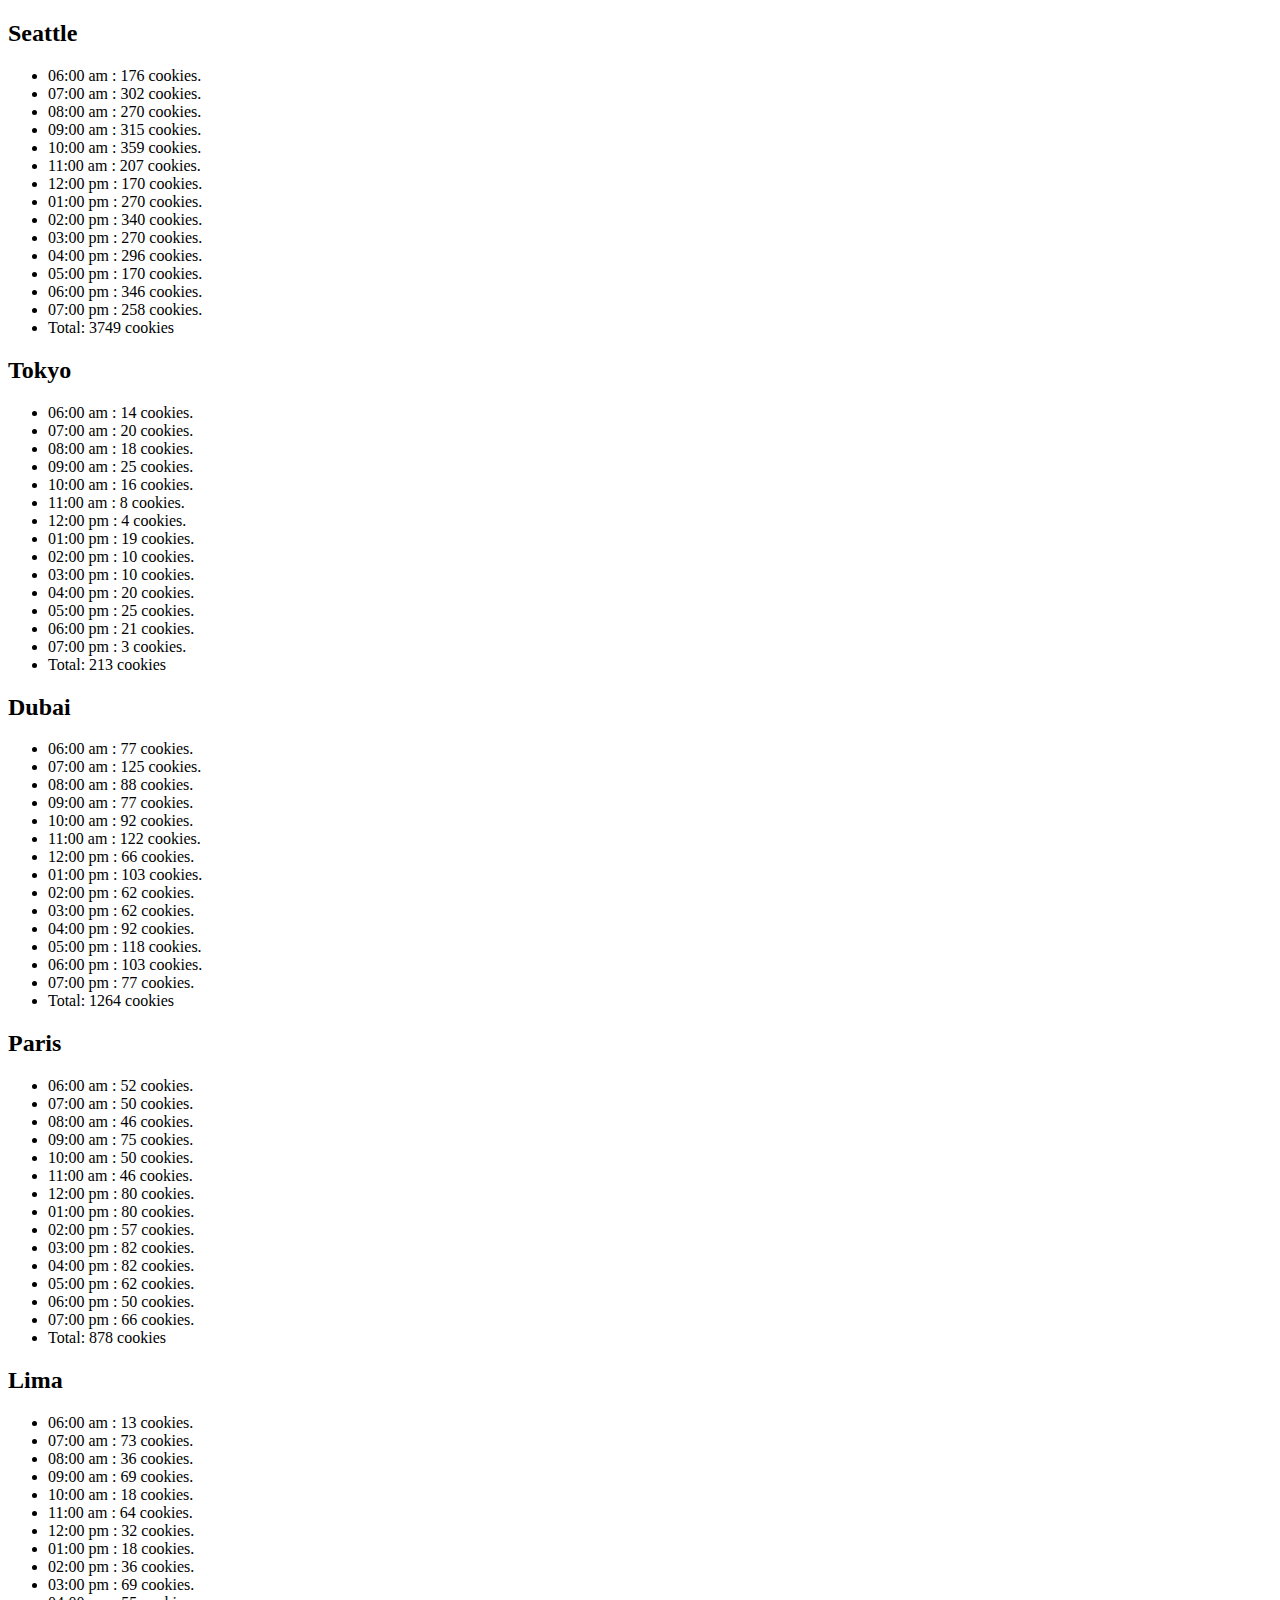
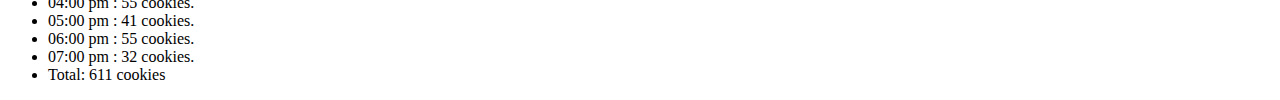
==== sales.html @ 07bd9484 "fixing html from index to sales" ====
<!DOCTYPE html>
<html lang="en">
<head>
    <meta charset="UTF-8">
    <meta http-equiv="X-UA-Compatible" content="IE=edge">
    <meta name="viewport" content="width=device-width, initial-scale=1.0">
    <title>Document</title>
</head>
<body>

    <section id="root"></section>
    <script src="js/app.js"></script>
    
</body>
</html>
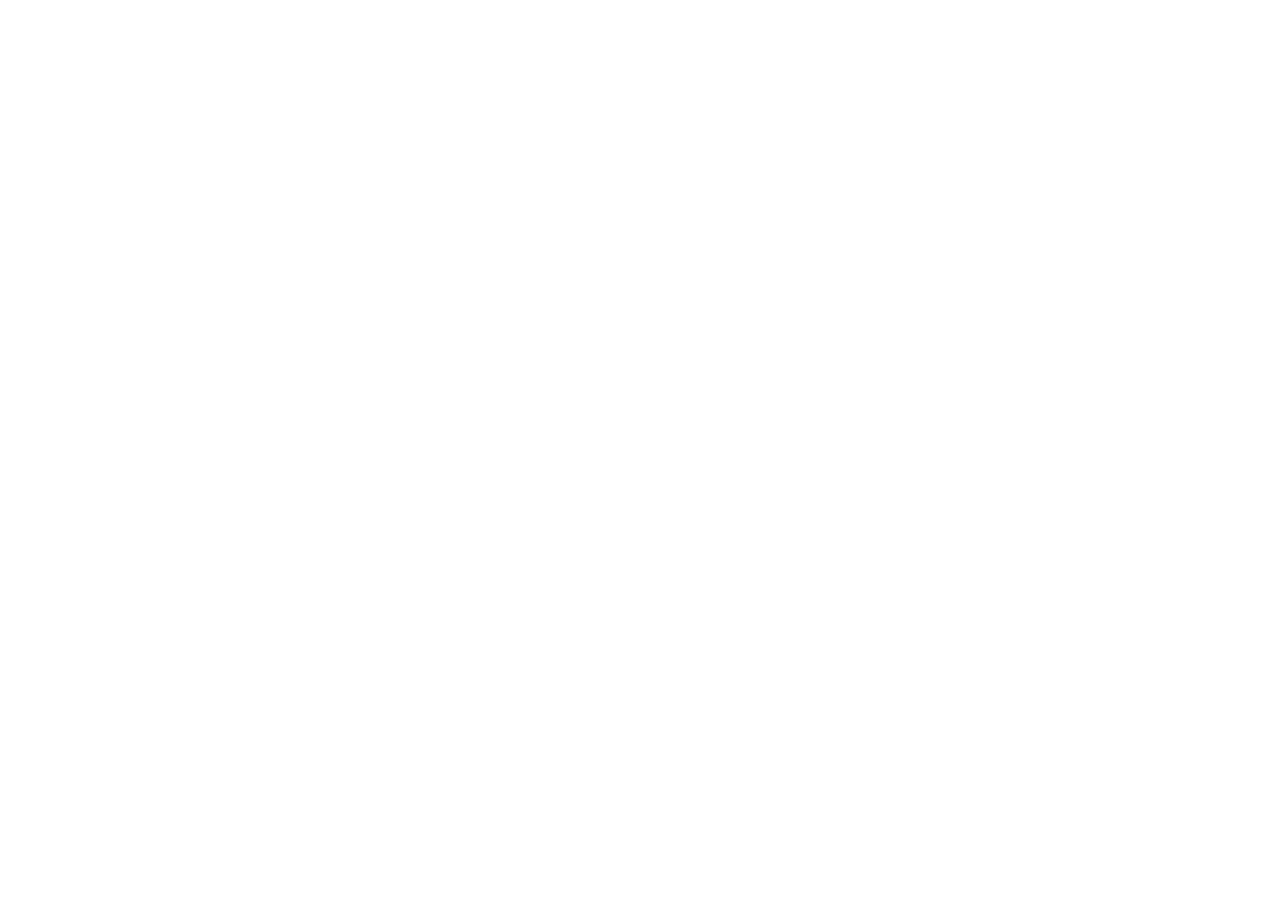
==== commit febc26b7: "lab 07" ====
--- a/sales.html
+++ b/sales.html
@@ -3,13 +3,16 @@
 <head>
     <meta charset="UTF-8">
     <meta http-equiv="X-UA-Compatible" content="IE=edge">
+   
     <meta name="viewport" content="width=device-width, initial-scale=1.0">
+    <link rel="stylesheet" href="css/style.css">
     <title>Document</title>
+
 </head>
 <body>
 
     <section id="root"></section>
-    <script src="js/app.js"></script>
+    <script src="app.js"></script>
     
 </body>
 </html>--- a/css/style.css
+++ b/css/style.css
@@ -0,0 +1,14 @@
+* {
+    font-family: Arial, sans-serif;
+  }
+  img {
+    width: 100px;
+  }
+  table,
+  th,
+  td {
+    border: 1px solid red;
+  }
+  #hi {
+    color: red;
+  }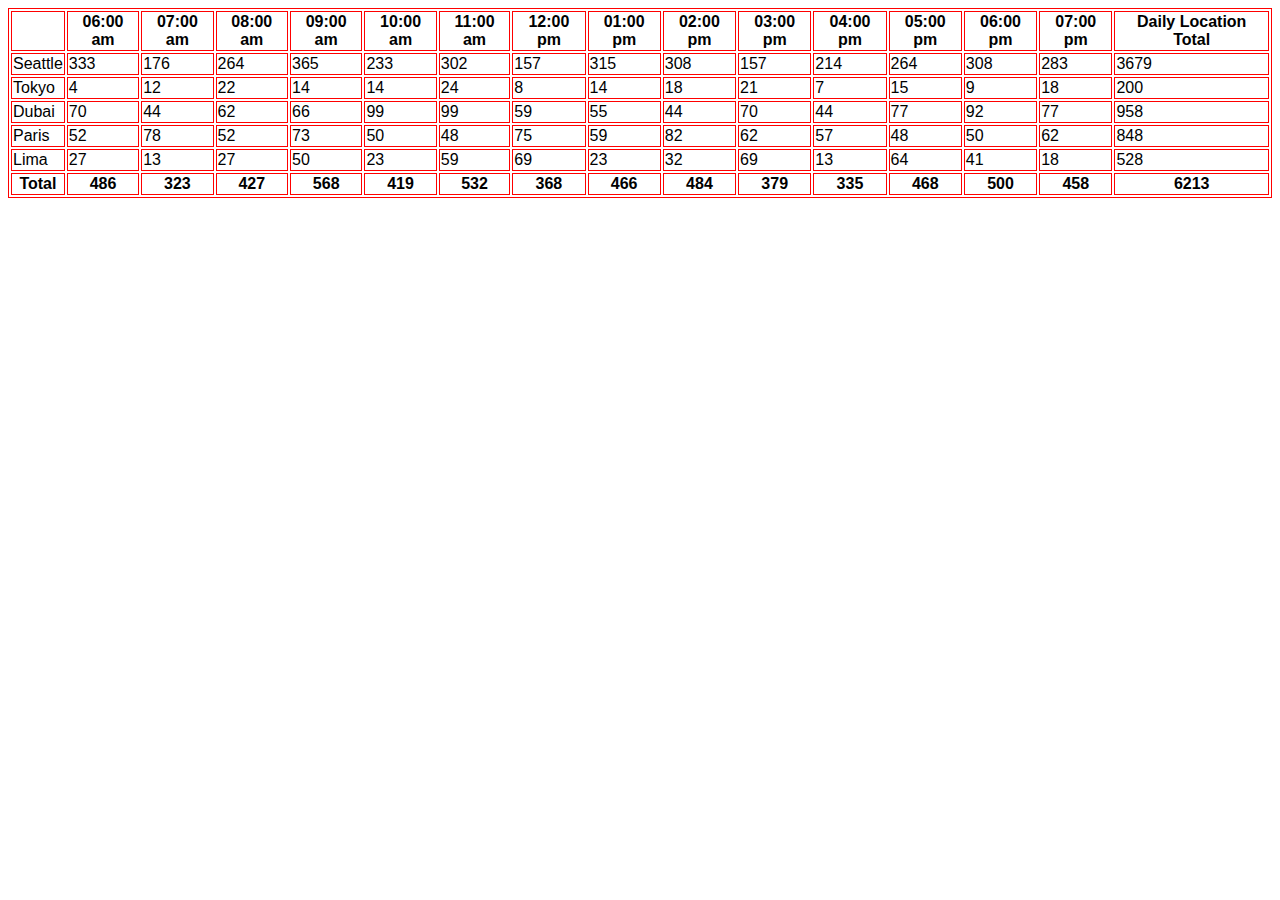
==== commit f1d5d236: "lab 07" ====
--- a/sales.html
+++ b/sales.html
@@ -12,7 +12,7 @@
 <body>
 
     <section id="root"></section>
-    <script src="app.js"></script>
+    <script src="js/app.js"></script>
     
 </body>
 </html>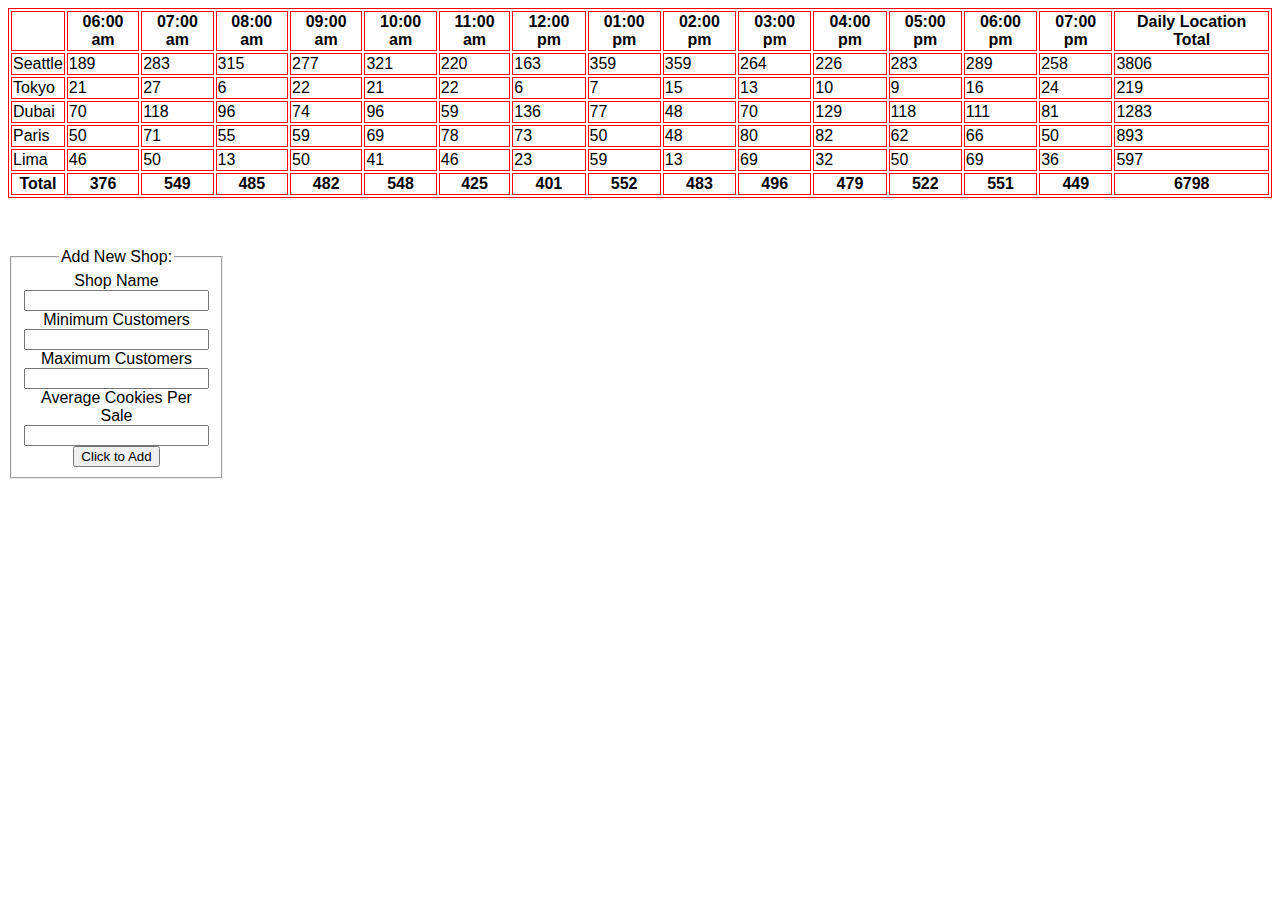
==== commit dbb7615a: "adding Forms to the project" ====
--- a/sales.html
+++ b/sales.html
@@ -12,7 +12,35 @@
 <body>
 
     <section id="root"></section>
-    <script src="js/app.js"></script>
+    <section id="from__container">
+      
+        <form id="addNewShop">
+            <fieldset>
+                <legend>Add New Shop:</legend>
+
+                <label for="name">Shop Name</label>
+                <input type="text" id="name" name="name" required>
+
+                <label for="min-customers">Minimum Customers</label>
+                <input type="number" min="0" step="any" id="min-customers" name="min-customers" required>
+                
+
+                <label for="max-customers">Maximum Customers</label>
+                <input type="number" min="0" step="any" id="max-customers" name="max-customers" required>
+
+                <label for="average-cookies">Average Cookies Per Sale</label>
+                <input type="number" min="0" step="any" id="average-cookies" name="average-cookies" required>
+
+                <button type="submit" id="submit">Click to Add</button>
+                
+
+            </fieldset>
+        </form>
+
+            
+
+    </section>
+    <script src="app.js"></script>
     
 </body>
 </html>--- a/css/style.css
+++ b/css/style.css
@@ -11,4 +11,11 @@
   }
   #hi {
     color: red;
-  }+  }
+ Form {
+    text-align: center;
+    padding-top: 50px;
+    width: 10%;
+    float:inherit;
+ 
+}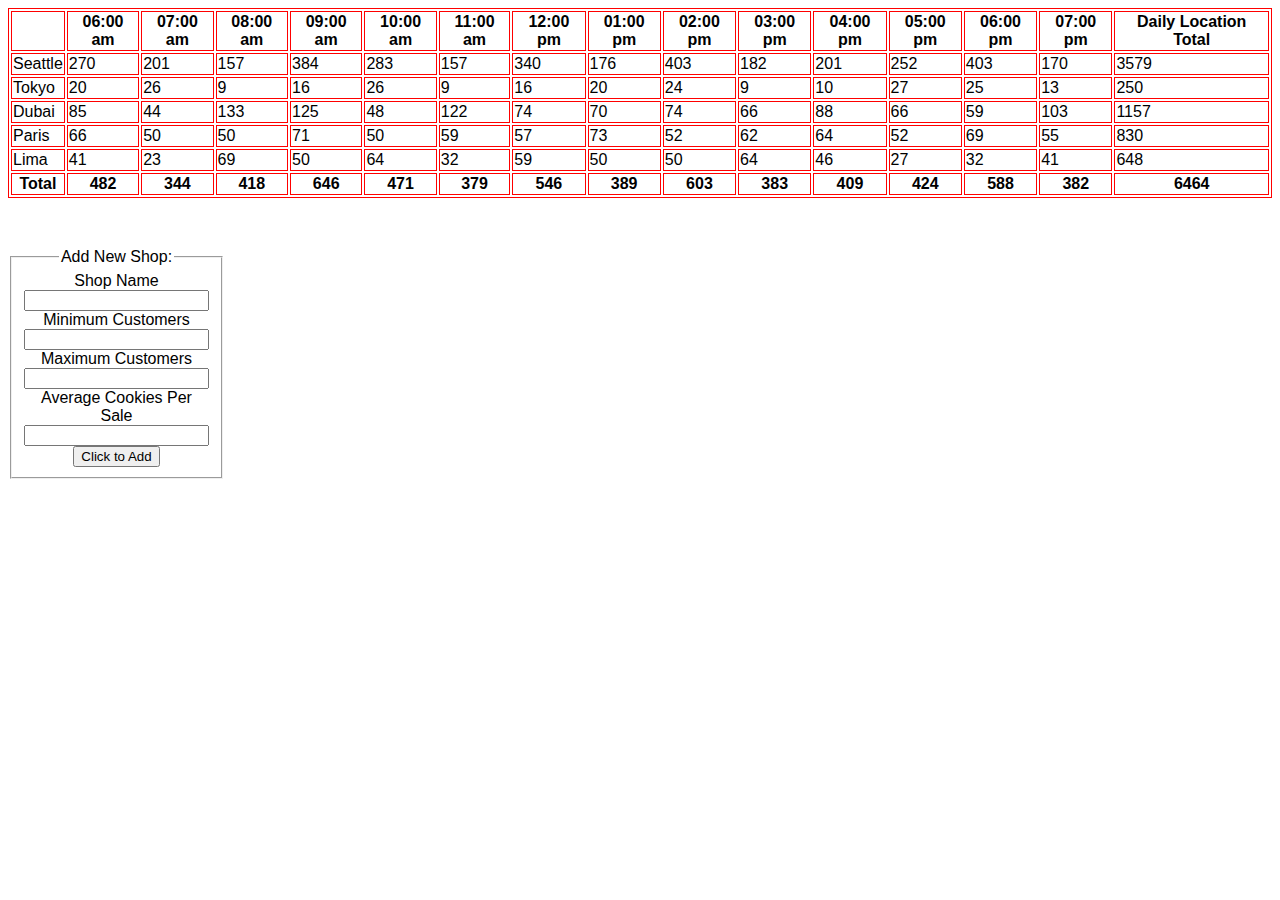
==== commit 60ab7c65: "adding Forms to the project" ====
--- a/sales.html
+++ b/sales.html
@@ -40,7 +40,7 @@
             
 
     </section>
-    <script src="app.js"></script>
+    <script src="js/app.js"></script>
     
 </body>
 </html>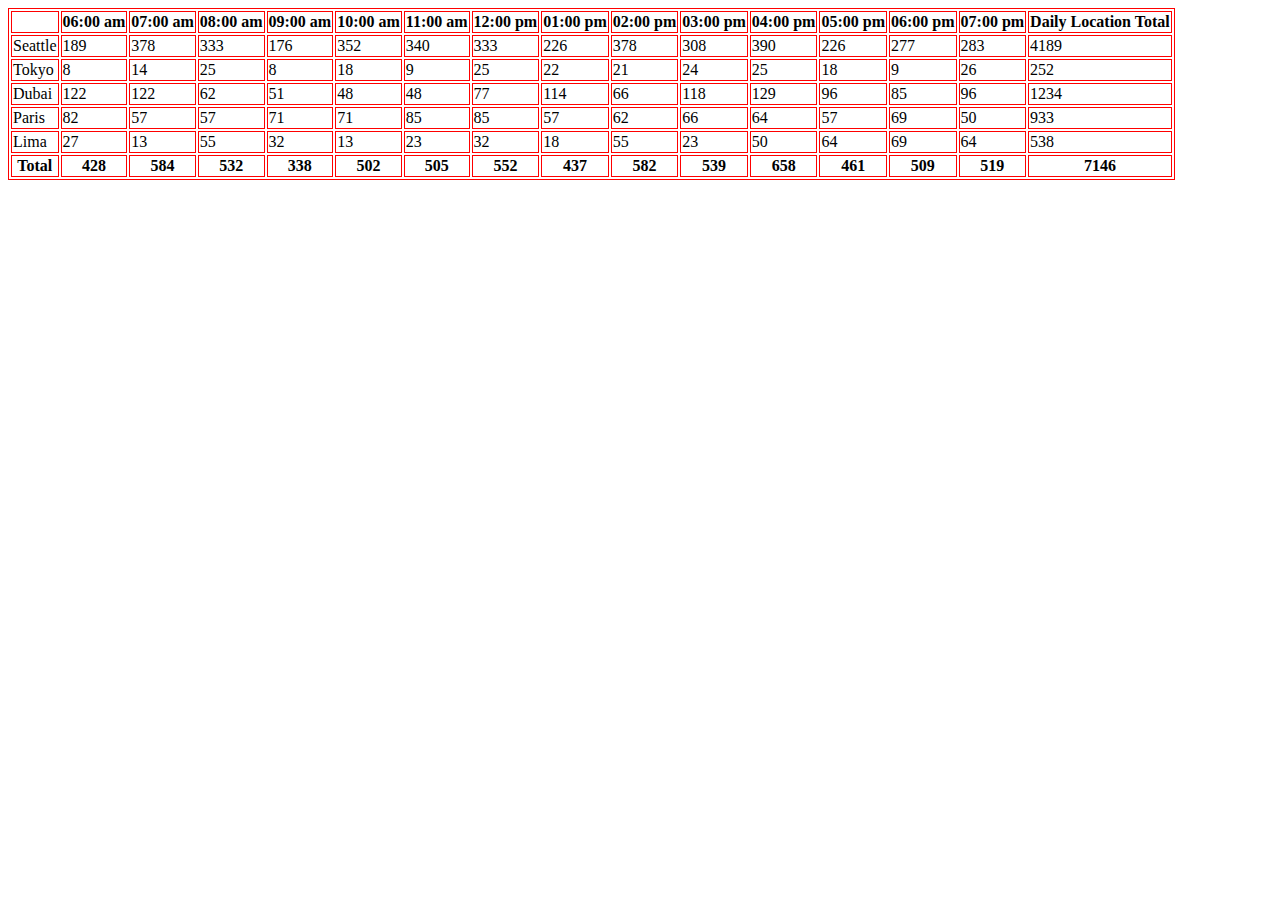
==== commit 11bc0b44: "donig css to the project" ====
--- a/sales.html
+++ b/sales.html
@@ -3,43 +3,19 @@
 <head>
     <meta charset="UTF-8">
     <meta http-equiv="X-UA-Compatible" content="IE=edge">
-   
     <meta name="viewport" content="width=device-width, initial-scale=1.0">
-    <link rel="stylesheet" href="css/style.css">
-    <title>Document</title>
-
+    <link rel="stylesheet" href="css/sales.css">
+    <title>Sales</title>
 </head>
 <body>
+    <header>
+    </header>
+    <main>
+    </main>
+     <footer>
+     </footer>
 
     <section id="root"></section>
-    <section id="from__container">
-      
-        <form id="addNewShop">
-            <fieldset>
-                <legend>Add New Shop:</legend>
-
-                <label for="name">Shop Name</label>
-                <input type="text" id="name" name="name" required>
-
-                <label for="min-customers">Minimum Customers</label>
-                <input type="number" min="0" step="any" id="min-customers" name="min-customers" required>
-                
-
-                <label for="max-customers">Maximum Customers</label>
-                <input type="number" min="0" step="any" id="max-customers" name="max-customers" required>
-
-                <label for="average-cookies">Average Cookies Per Sale</label>
-                <input type="number" min="0" step="any" id="average-cookies" name="average-cookies" required>
-
-                <button type="submit" id="submit">Click to Add</button>
-                
-
-            </fieldset>
-        </form>
-
-            
-
-    </section>
     <script src="js/app.js"></script>
     
 </body>
--- a/css/sales.css
+++ b/css/sales.css
@@ -0,0 +1,11 @@
+img {
+    width: 100px;
+  }
+  table,
+  th,
+  td {
+    border: 1px solid red;
+  }
+  #hi {
+    color: red;
+  }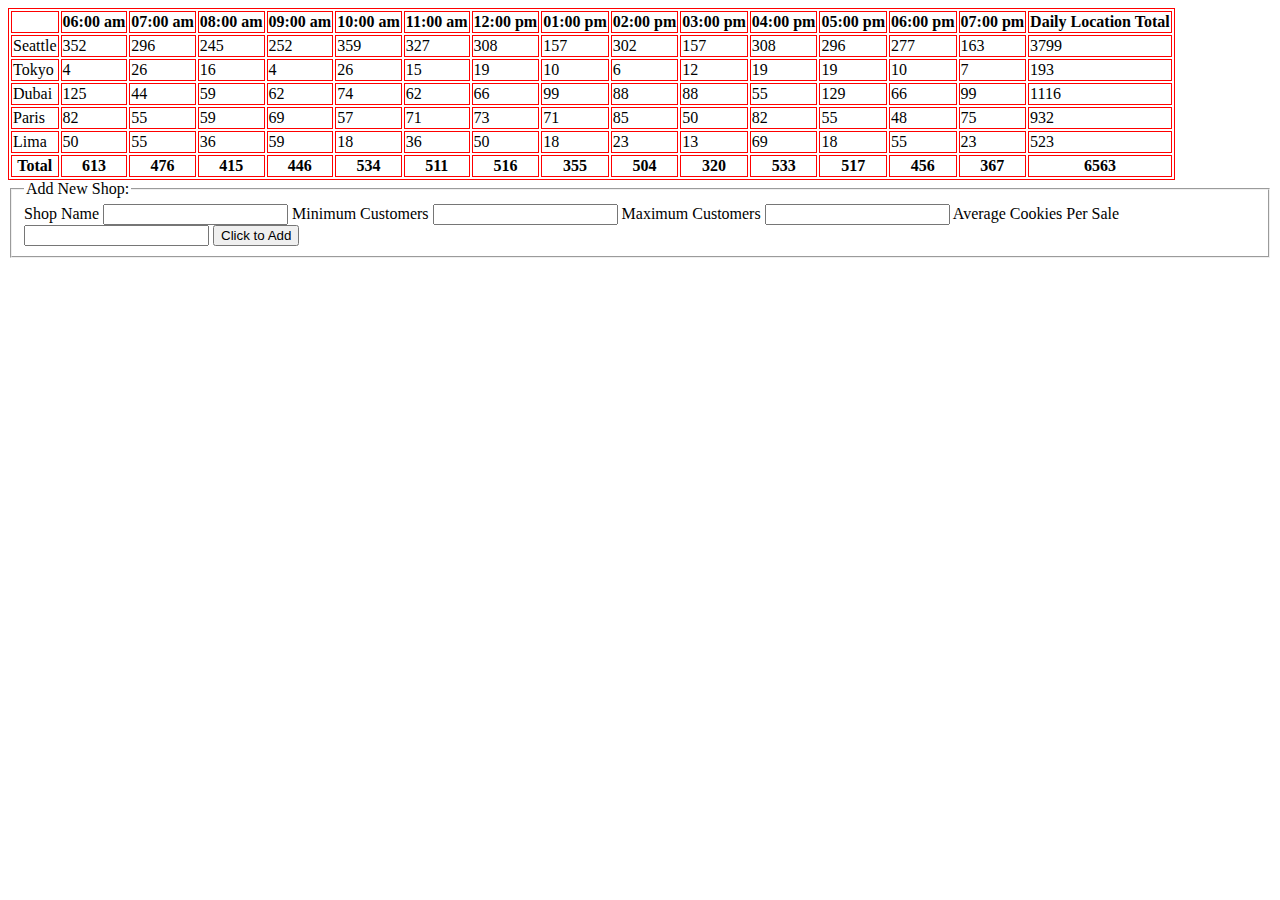
==== commit c57f4a86: "Merge branch 'master' into class-08" ====
--- a/sales.html
+++ b/sales.html
@@ -16,6 +16,34 @@
      </footer>
 
     <section id="root"></section>
+    <section id="from__container">
+      
+        <form id="addNewShop">
+            <fieldset>
+                <legend>Add New Shop:</legend>
+
+                <label for="name">Shop Name</label>
+                <input type="text" id="name" name="name" required>
+
+                <label for="min-customers">Minimum Customers</label>
+                <input type="number" min="0" step="any" id="min-customers" name="min-customers" required>
+                
+
+                <label for="max-customers">Maximum Customers</label>
+                <input type="number" min="0" step="any" id="max-customers" name="max-customers" required>
+
+                <label for="average-cookies">Average Cookies Per Sale</label>
+                <input type="number" min="0" step="any" id="average-cookies" name="average-cookies" required>
+
+                <button type="submit" id="submit">Click to Add</button>
+                
+
+            </fieldset>
+        </form>
+
+            
+
+    </section>
     <script src="js/app.js"></script>
     
 </body>
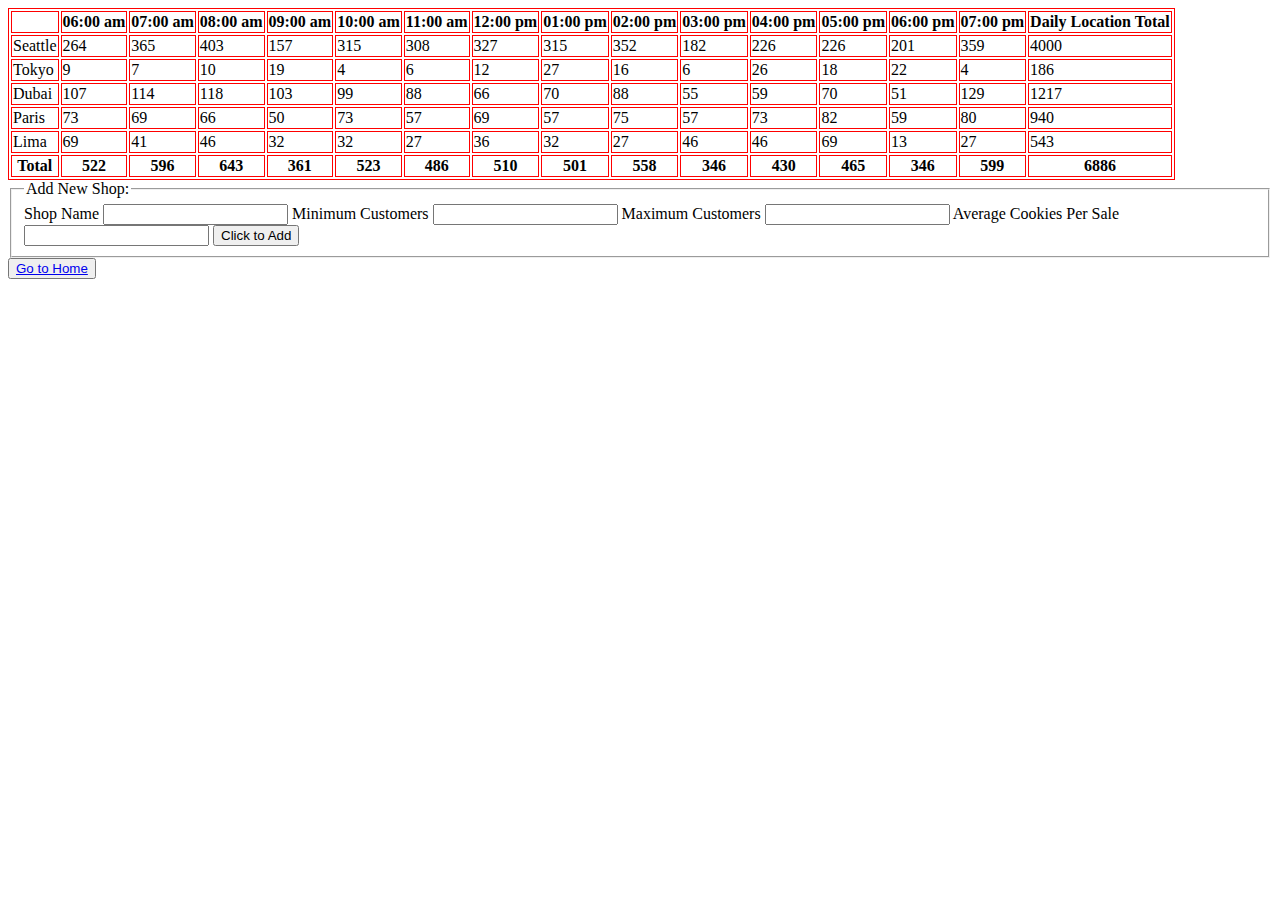
==== commit 5a9af620: "adding button to the sales" ====
--- a/sales.html
+++ b/sales.html
@@ -40,6 +40,8 @@
 
             </fieldset>
         </form>
+        <button id = "tt"><a href="index.html">Go to Home</a></button>
+
 
             
 
